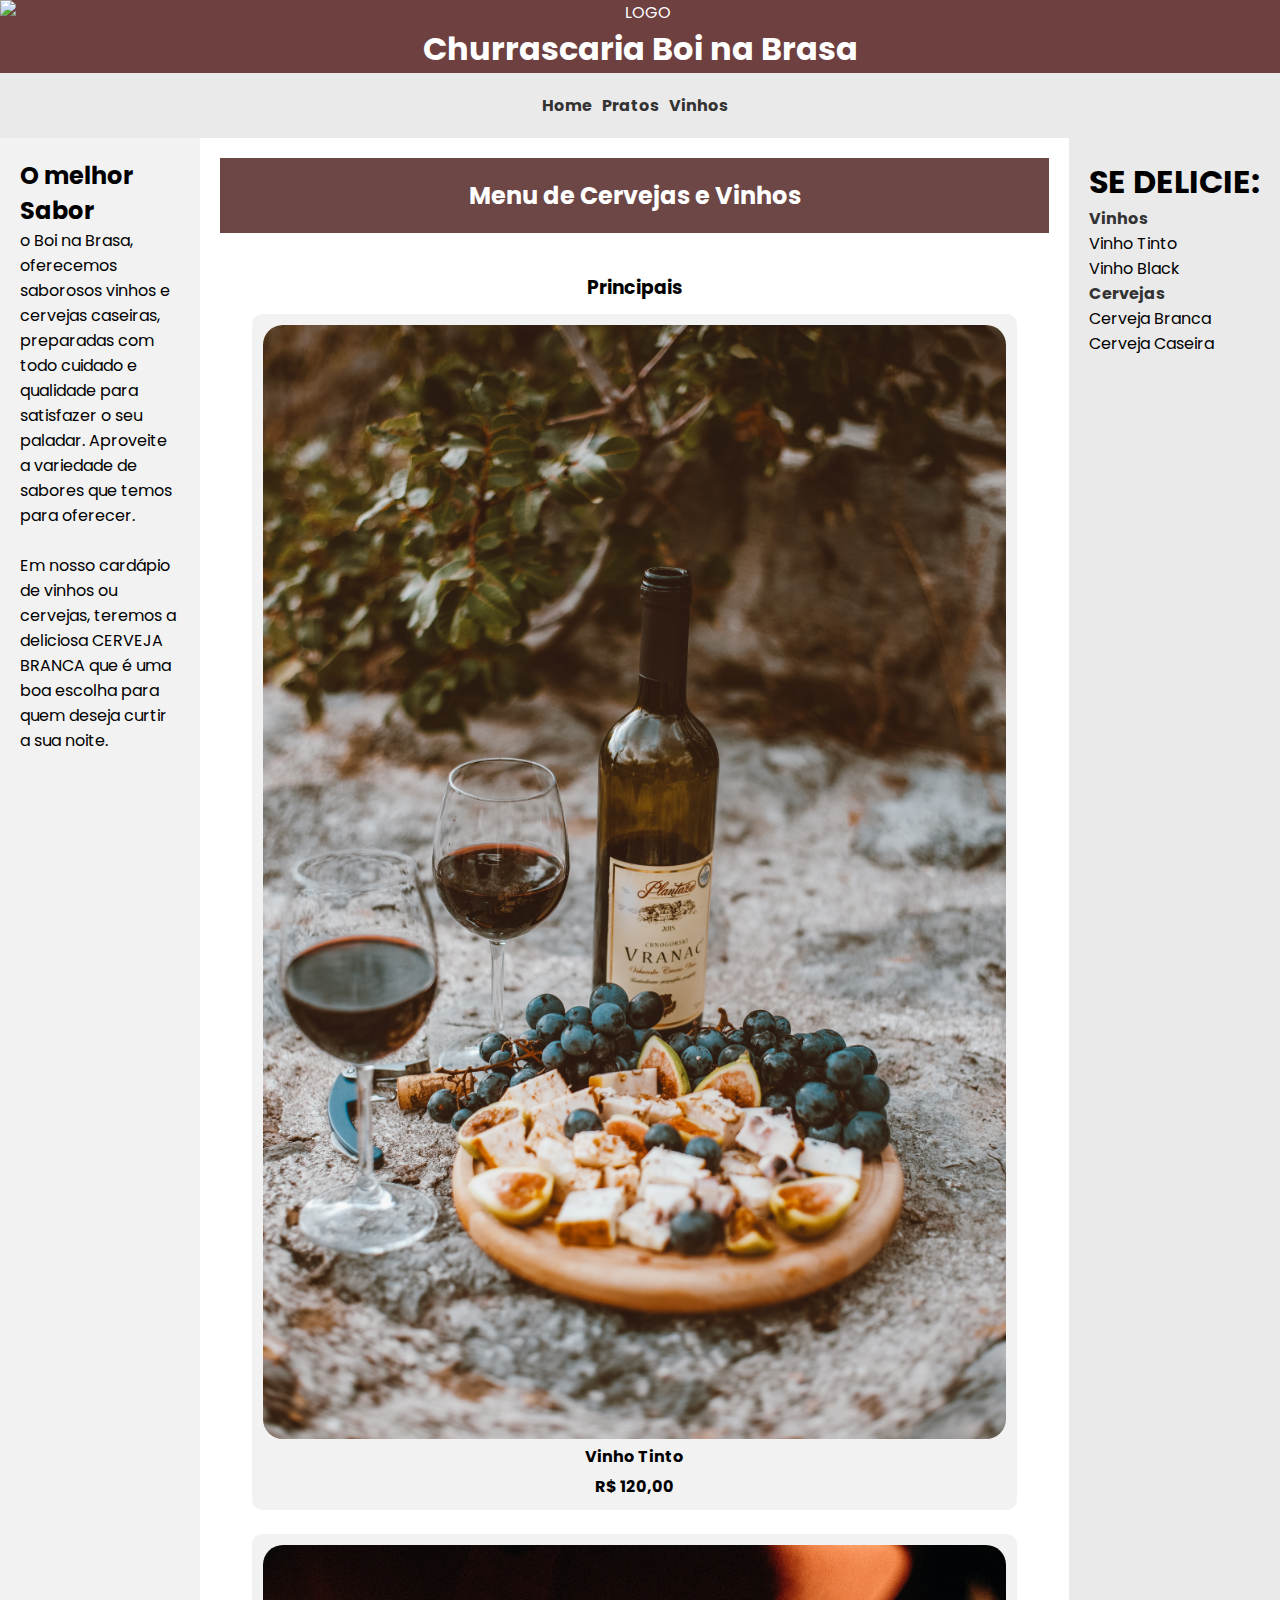
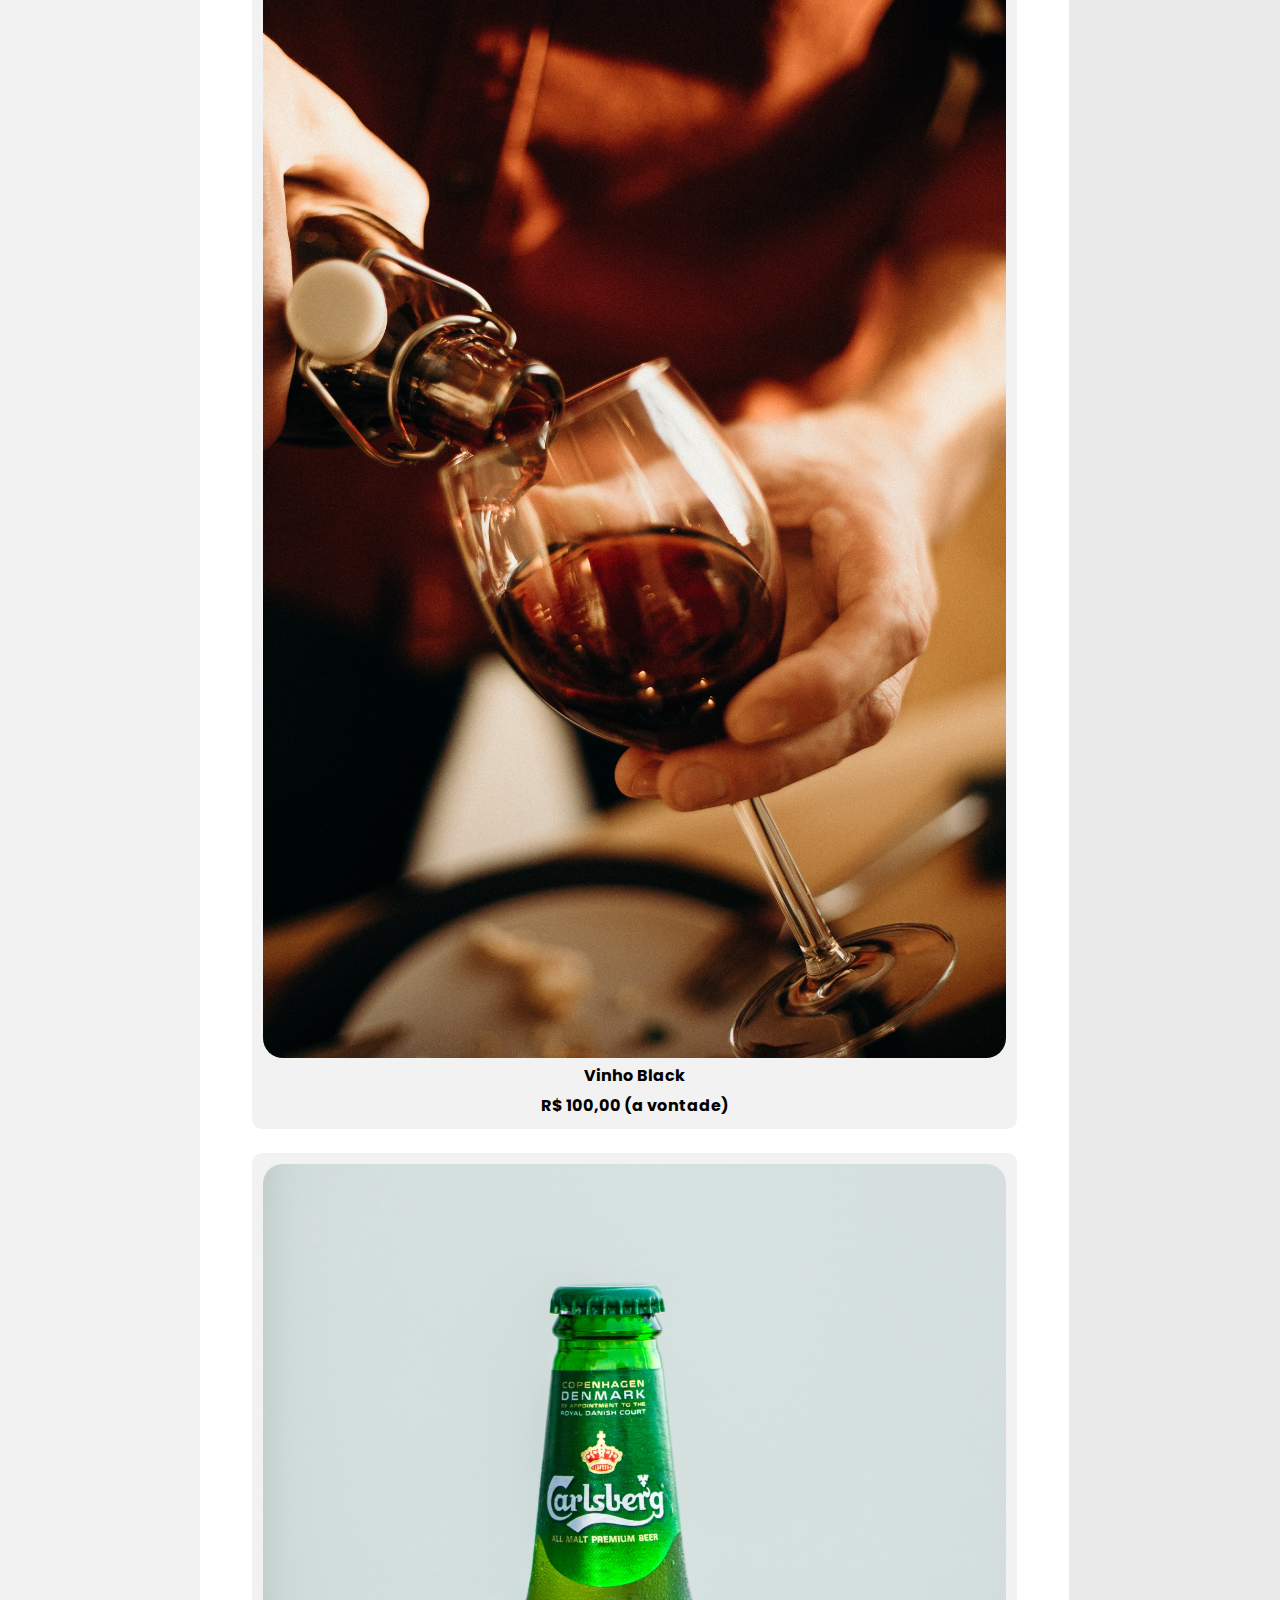
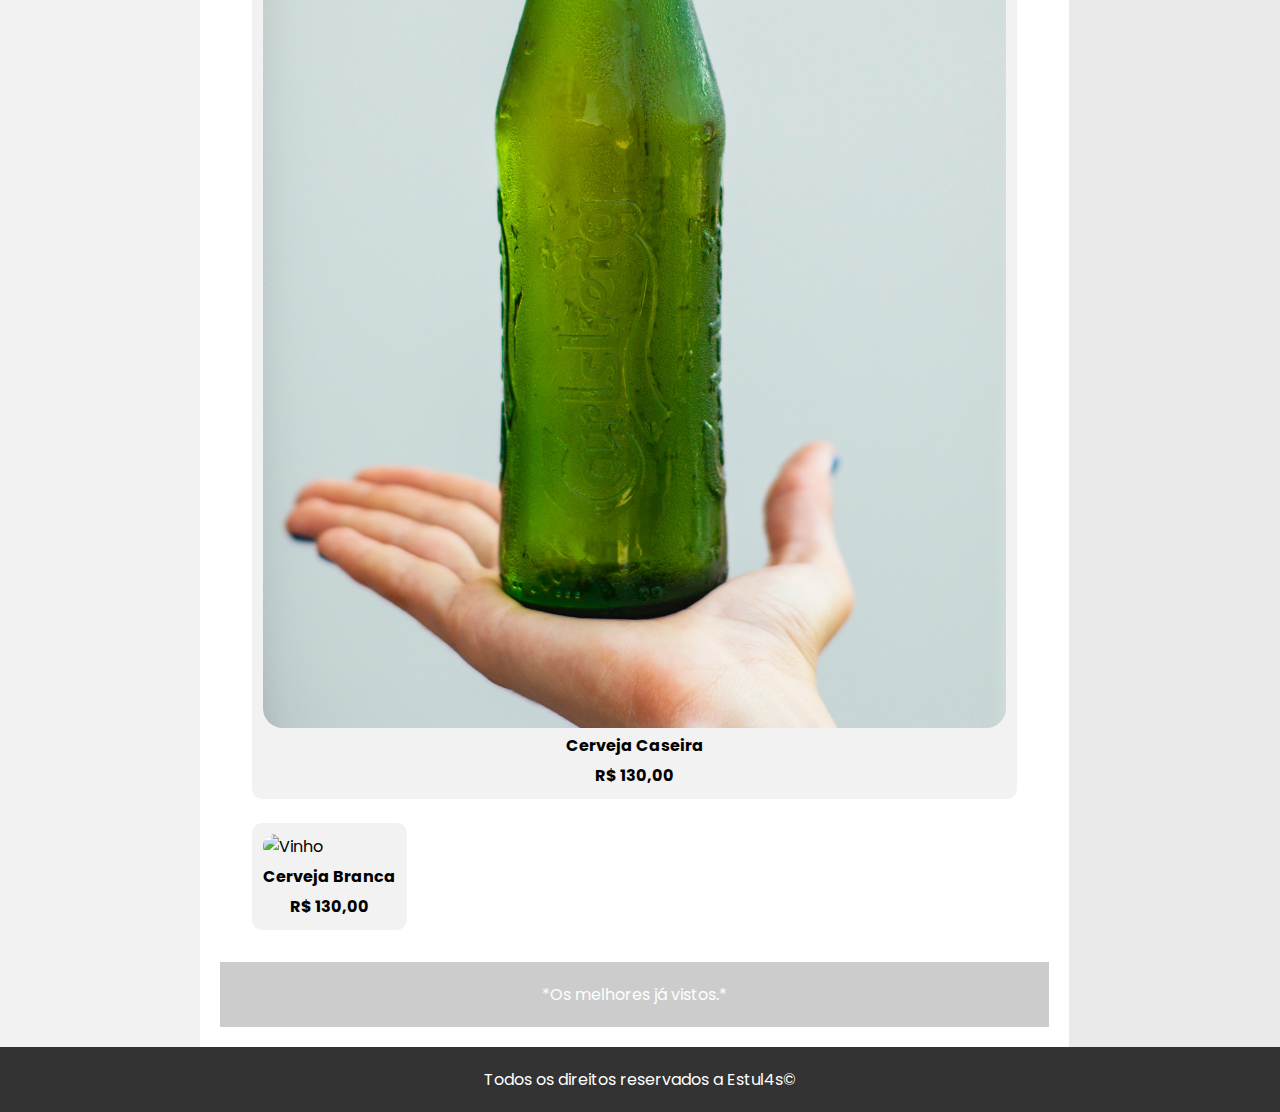
==== BOIBRAS/bebidas.html @ 8f8011dc "BOINABRASA COMO PEDIDO VIA MOODLE" ====
<!DOCTYPE html>
<html lang="en">
<head>
  <meta charset="UTF-8">
  <meta http-equiv="X-UA-Compatible" content="IE=edge">
  <meta name="viewport" content="width=device-width, initial-scale=1.0">
  <title>Boi na Brasa</title>
  <link rel="preconnect" href="https://fonts.googleapis.com">
  <link rel="preconnect" href="https://fonts.gstatic.com" crossorigin>
  <link href="https://fonts.googleapis.com/css2?family=Poppins:wght@500&display=swap" rel="stylesheet">
  <link rel="stylesheet" type="text/css" href="CSS/estilo.css">

</head>
<body>
  <header>
    <div class="menu">
    <img src="/imagens/BOI NA BRASA.png" alt="LOGO">
    </div>
    <h1>Churrascaria Boi na Brasa</h1>
    <nav>
      <ul class="menu">
        <li><a href="main.html">Home</a></li>
        <li><a href="index.html">Pratos</a></li>
        <li><a href="bebidas.html">Vinhos</a></li>
      </ul>
    </nav>
  </header>
  
  <div class="container">
    <aside>
      <h2>O melhor Sabor</h2>
      <p>o Boi na Brasa, oferecemos saborosos vinhos e cervejas caseiras, preparadas com todo cuidado e qualidade para satisfazer o seu paladar. Aproveite a variedade de sabores que temos para oferecer.</p>
      <br>
      <p>Em nosso cardápio de vinhos ou cervejas, teremos a deliciosa CERVEJA BRANCA que é uma boa escolha para quem deseja curtir a sua noite.</p>
    </aside>
    
    <section>
      <header>
        <h2>Menu de Cervejas e Vinhos</h2>
      </header>
      
      <article>
        <h3 style="text-align: center;">Principais</h3>
        

        <table>
          <tr>
            <td>
              <div class="prato">
                <img src="imagens/vinho1.jpg" alt="Vinho">
                <p class="descricao">Vinho Tinto</p>
                <p class="descricao">R$ 120,00</p>
              </div>
            </td>
          </tr>
        </table>
    
        <table>
          <tr>
            <td>
              <div class="prato">
                <img src="imagens/vinho2.jpg" alt="Vinho">
                <p class="descricao">Vinho Black</p>
                <p class="descricao">R$ 100,00 (a vontade)</p>
              </div>      
            </td>
          </tr>
        </table>
     

        <table>
          <tr>
            <td>
              <div class="prato">
                <img src="imagens/cerveja2.jpg" alt="Vinho">
                <p class="descricao">Cerveja Caseira</p>
                <p class="descricao">R$ 130,00</p>
              </div>
            </td>
          </tr>
        </table>

        <table>
          <tr>
            <td>
              <div class="prato">
                <img src="imagens/cerveja1.jpg" alt="Vinho">
                <p class="descricao">Cerveja Branca</p>
                <p class="descricao">R$ 130,00</p>
              </div>
            </td>
          </tr>
        </table>
      </article>
      
      <footer>
       <p>*Os melhores já vistos.*</p>
      </footer>
    </section>
    
    <nav>
        <H1>SE DELICIE:</H1>
      <!-- Navegação específica da seção -->
      <ul class="menu-navegacao">
      
        <li><a href="bebidas.html">Vinhos</a>
        <p>Vinho Tinto</p>
        <p>Vinho Black</p>
        </li>
      </ul>

      <ul class="menu-navegacao">
      
        <li><a href="bebidas.html">Cervejas</a>
        <p>Cerveja Branca</p>
        <p>Cerveja Caseira</p>
        </li>
      </ul>
    </nav>
  </div>
  
  <footer>
    <!-- Rodapé da página -->
    <a>Todos os direitos reservados a Estul4s&copy;</a>
    </footer>
</body>
</html>
</html>
---- BOIBRAS/CSS/estilo.css ----
* {
  padding: 0;
  margin: 0;
  box-sizing: border-box;
  font-family: 'Poppins', sans-serif;
  scroll-behavior: smooth;
  list-style: none;
  text-decoration: none;
}

body {
  margin: 0;
  padding: 0;
  font-family: Arial, sans-serif;
}

.container {
  display: flex;
}
header {
  background-color: rgb(110, 64, 64);
  color: #fff;
  padding: 0px;
  text-align: center;
}

.logo-box {
  width: 100%;
  height: 100px;
  overflow: hidden;
}

.logo-box img {
  width: 100%;
  height: 100%;
  object-fit: cover;
}


aside {
  width: 200px;
  background-color: #f2f2f2;
  padding: 20px;
}

section {
  flex: 1;
  padding: 20px;
}

nav {
  background-color: #eaeaea;
  padding: 20px;
}

article {
  background-color: #fff;
  padding: 20px;
}

footer {
  background-color: #333;
  color: #fff;
  padding: 20px;
  text-align: center;
}

/* Estilos específicos para o conteúdo relacionado */

section header {
  background-color: #6d4646;
  color: #fff;
  padding: 20px;
}

section article {
  margin-top: 20px;
}

section footer {
  background-color: #ccc;
  padding: 20px;
}

.container {
  display: flex;
  flex-wrap: wrap;
}

.prato {
  flex: 1;
  background-color: #F2F2F2;
  border-radius: 10px;
  margin: 10px;
  padding: 11px;
  display: flex;
  flex-direction: column;
  align-items: center;
}

.descricao {
  font-weight: bold;
  margin-top: 5px;
}

.prato img {
  width: 100%;
  height: auto;
  object-fit: cover;
  border-radius: 20px; /* Valor igual à metade da largura e altura do quadrado */
}

.menu-navegacao {
  list-style-type: none;
  padding: 0;
  margin: 0;
  display: flex;
}

.menu-navegacao li {
  margin-right: 10px;
}

.menu-navegacao li a {
  text-decoration: none;
  color: #333;
  font-weight: bold;
}

.menu-navegacao li a:hover {
  color: #FF0000;
}

.menu {
  display: flex;
  justify-content: center;
  list-style-type: none;
  padding: 0;
  margin: 0;
}

.menu li {
  margin-right: 10px;
}

.menu li a {
  text-decoration: none;
  color: #333;
  font-weight: bold;
}

.menu li a:hover {
  color: #FF0000;
}

.menu img{
  width: 100%;
  height: 100%;
}
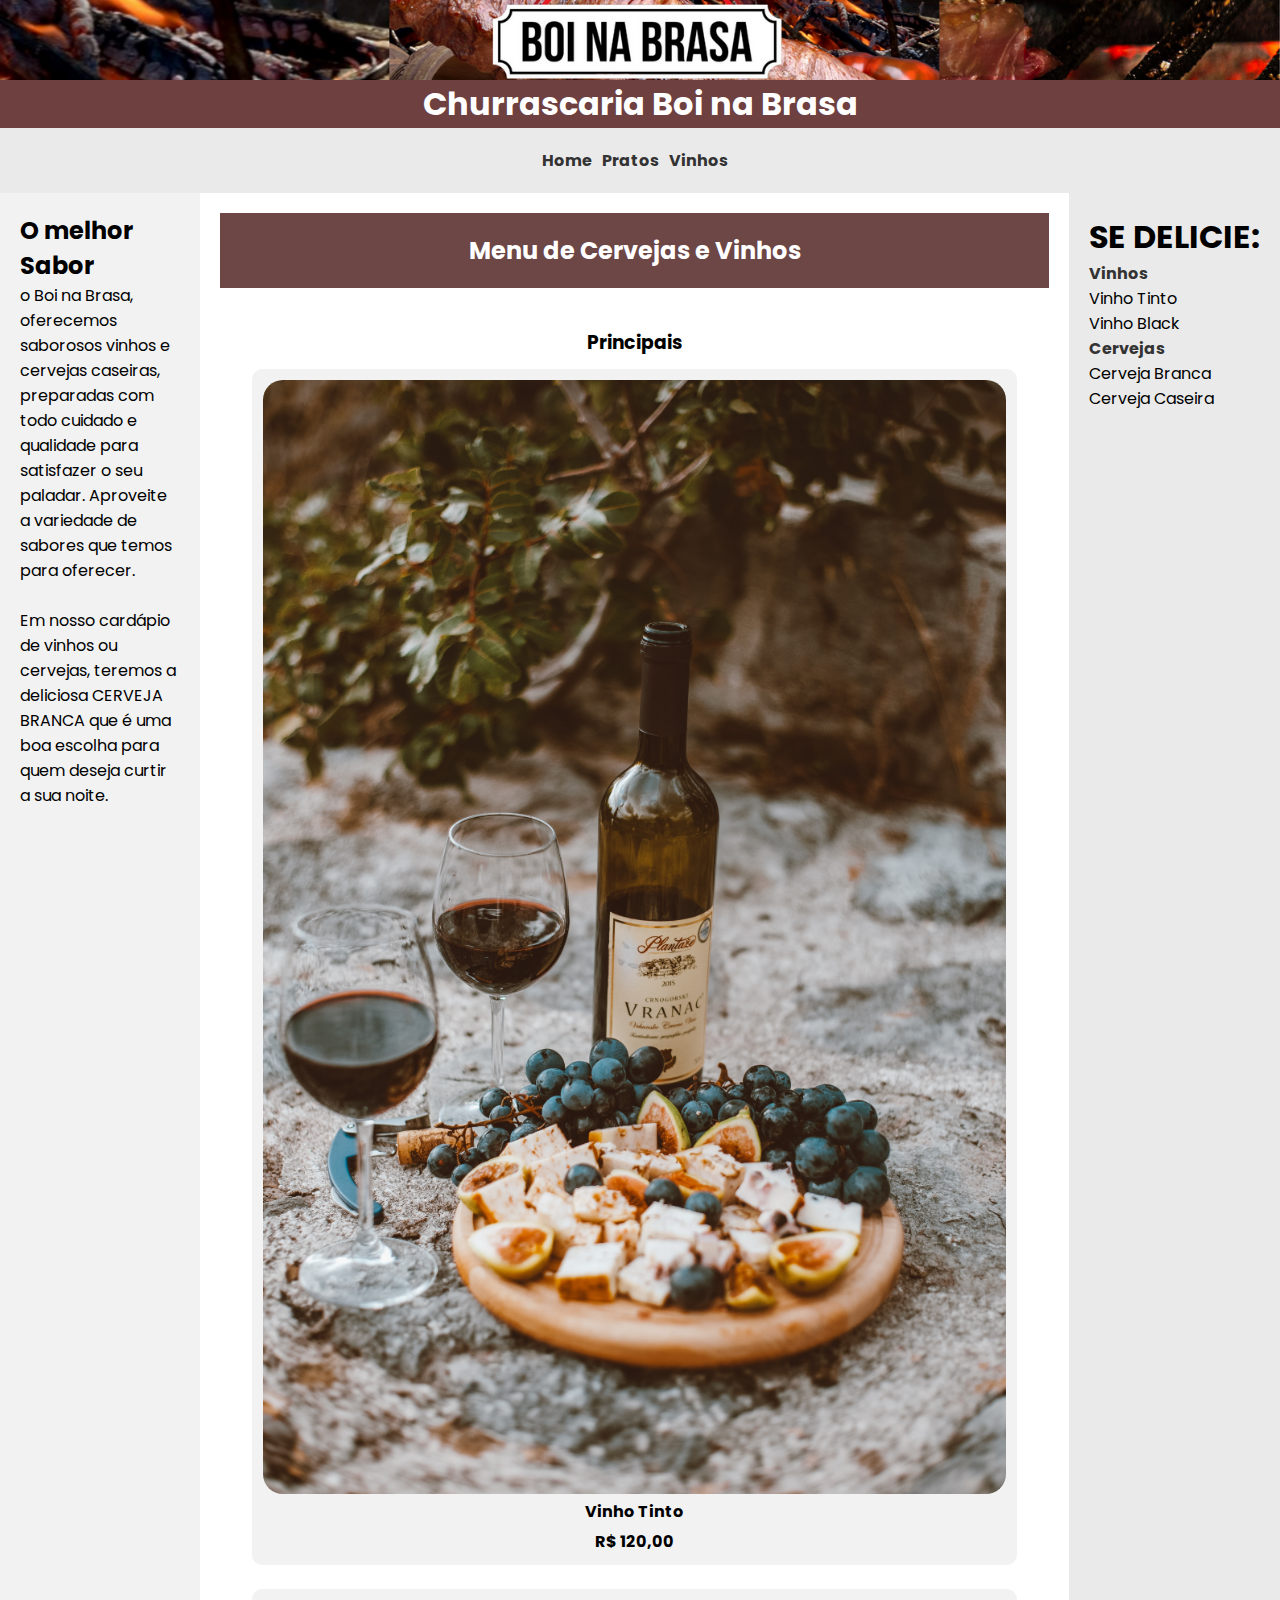
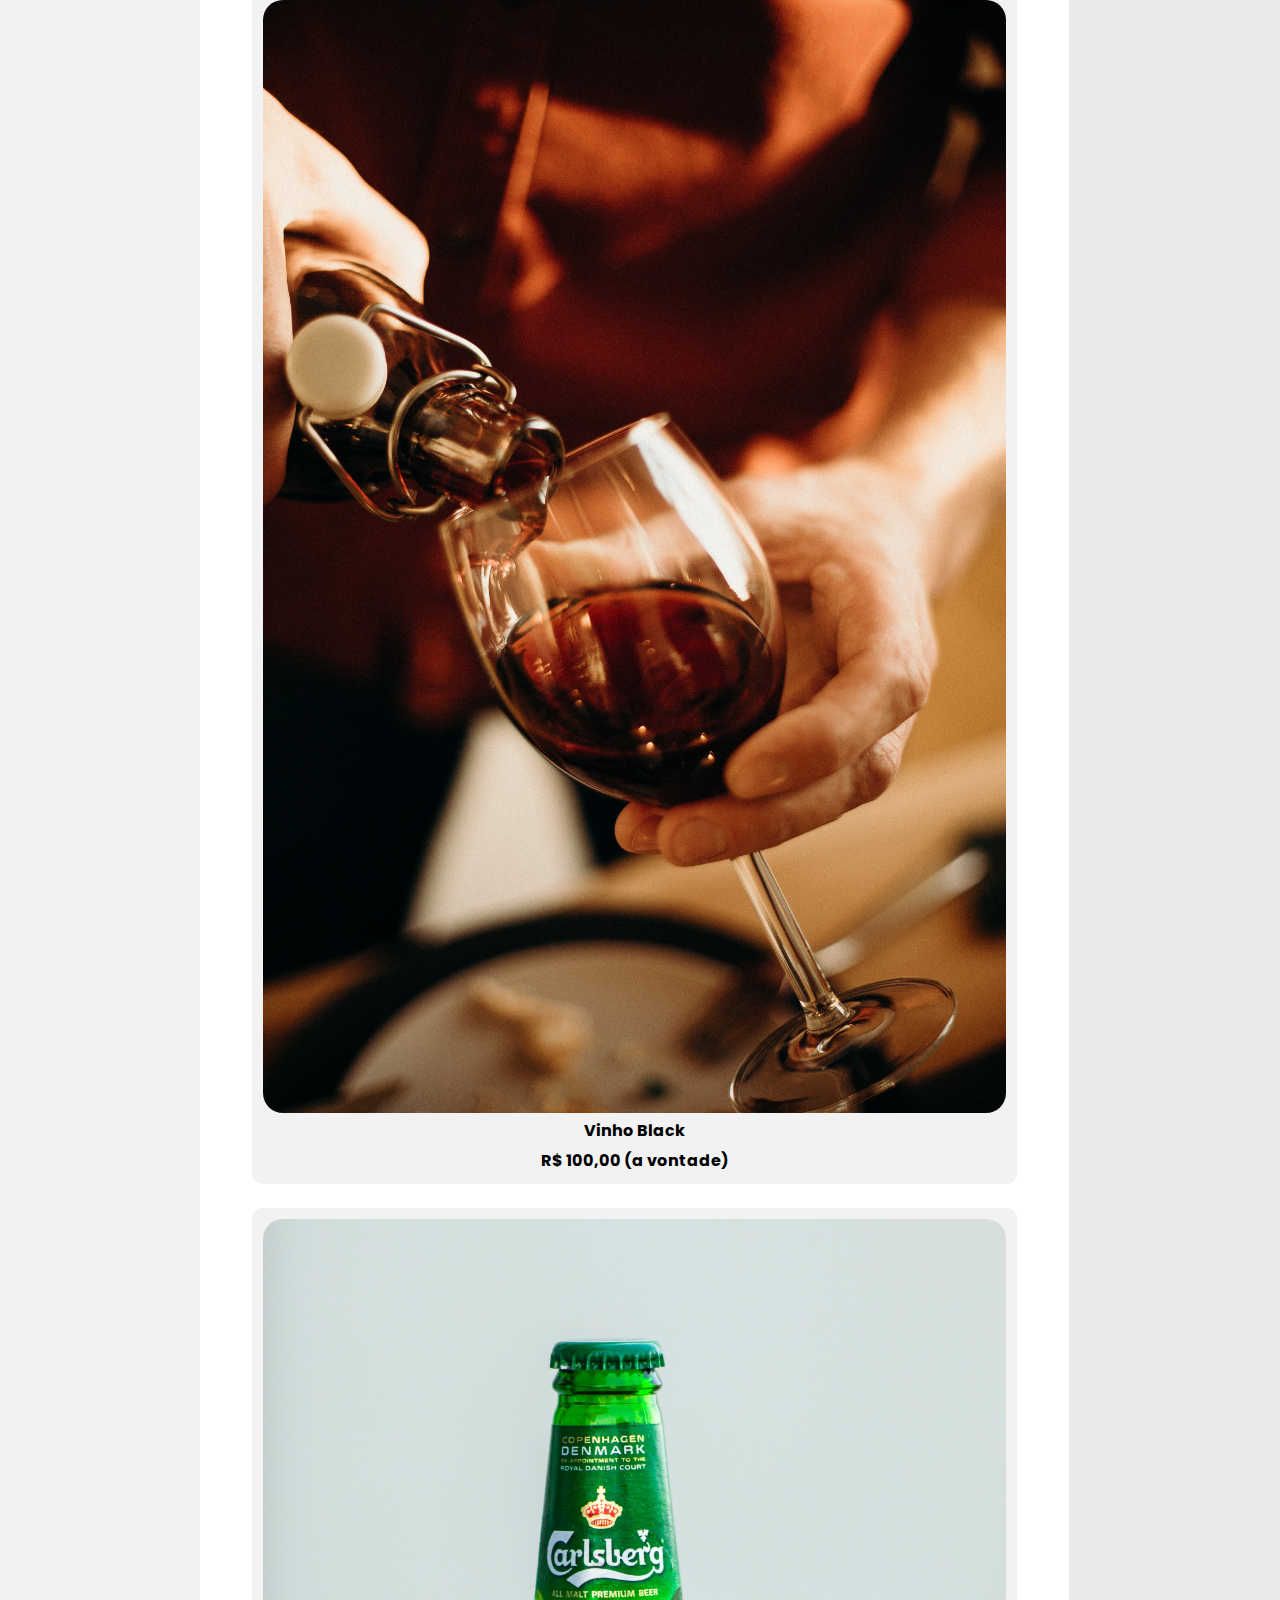
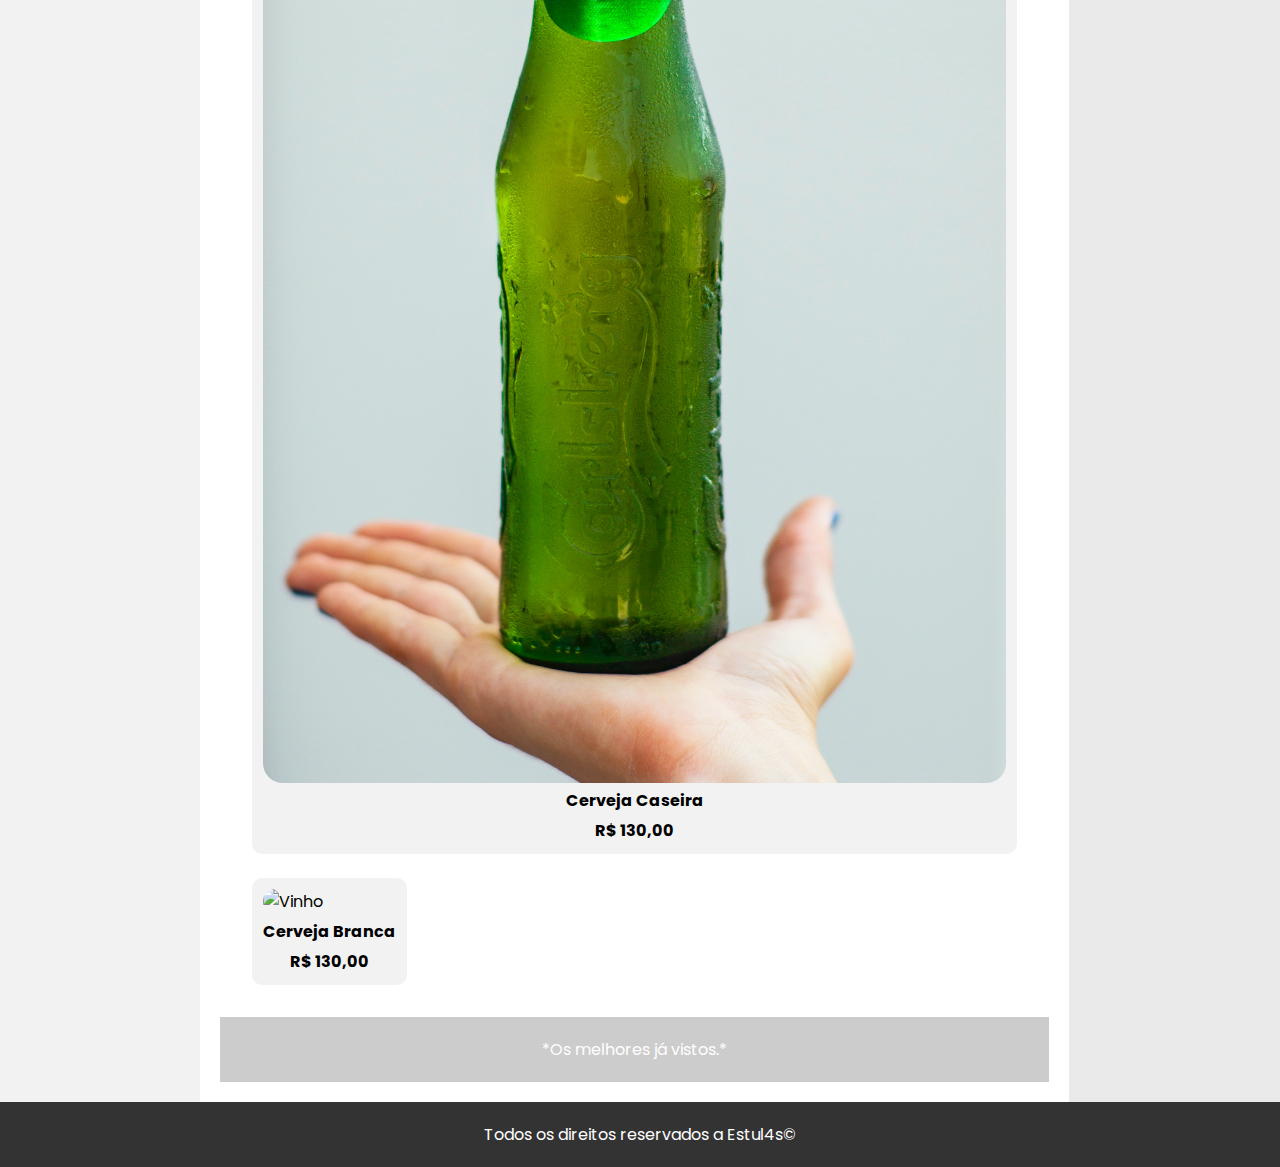
==== commit ff0c934a: "bebidas.html" ====
--- a/BOIBRAS/bebidas.html
+++ b/BOIBRAS/bebidas.html
@@ -14,13 +14,13 @@
 <body>
   <header>
     <div class="menu">
-    <img src="/imagens/BOI NA BRASA.png" alt="LOGO">
+    <img src="imagens/BOI NA BRASA.png" alt="LOGO">
     </div>
     <h1>Churrascaria Boi na Brasa</h1>
     <nav>
       <ul class="menu">
-        <li><a href="main.html">Home</a></li>
-        <li><a href="index.html">Pratos</a></li>
+        <li><a href="index.html">Home</a></li>
+        <li><a href="main.html">Pratos</a></li>
         <li><a href="bebidas.html">Vinhos</a></li>
       </ul>
     </nav>
@@ -125,4 +125,4 @@
     </footer>
 </body>
 </html>
-</html>+</html>
